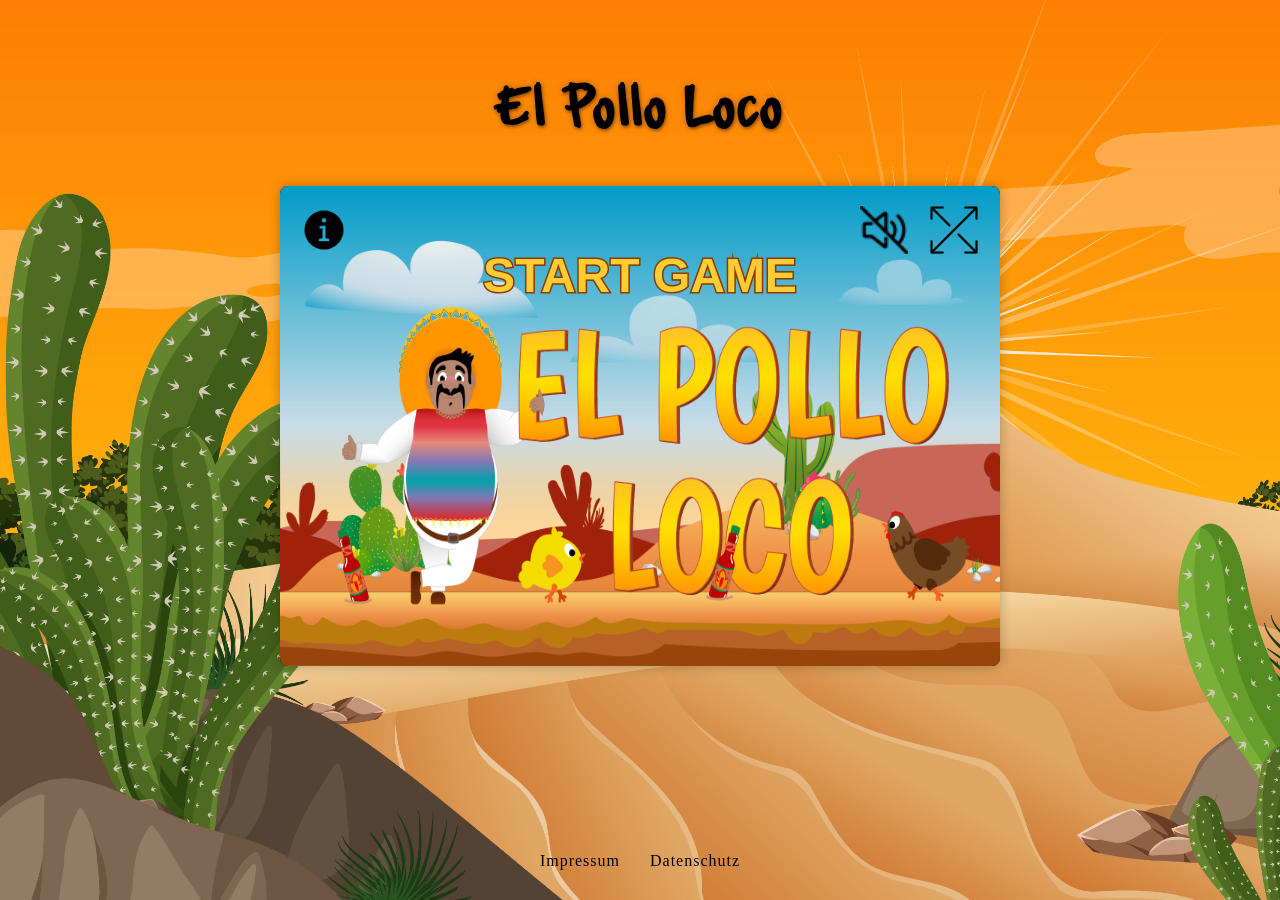
==== index.html @ 409b125e "added fonts" ====
<!DOCTYPE html>
<html lang="en" translate="no">

<head>
    <meta charset="UTF-8">
    <meta name="viewport" content="width=device-width, initial-scale=1.0">
    <link rel="stylesheet" href="./style.css">
    <title>El Pollo Loco</title>
    <link rel="icon" href="/assets/icon/epl logo.png" type="image/svg+xml">
    <script src="./js/touch-controls.js"></script>
    <script src="./js/rotate.js"></script>
    <script src="./js/responsive.js"></script>
    <script src="./models/ui.class.js"></script>
    <script src="./models/start-screen.class.js"></script>
    <script src="./models/keyboard.class.js"></script>
    <script src="./js/throw-controller.js"></script>
    <script src="./models/world.class.js"></script>
    <script src="./models/collision.class.js"></script>
    <script src="./models/images.class.js"></script>
    <script src="./models/drawable-object.class.js"></script>
    <script src="./models/sound.class.js"></script>
    <script src="./models/status-bar.class.js"></script>
    <script src="./models/coin-bar.class.js"></script>
    <script src="./models/life-bar-boss.class.js"></script>
    <script src="./models/bottle-bar.class.js"></script>
    <script src="./models/movable-object.class.js"></script>
    <script src="./models/bottle.class.js"></script>
    <script src="./models/coins.class.js"></script>
    <script src="./models/throwable-object.class.js"></script>
    <script src="./models/background-object.class.js"></script>
    <script src="./models/cloud.class.js"></script>
    <script src="./models/character.class.js"></script>
    <script src="./models/endboss.class.js"></script>
    <script src="./models/smallchicken.class.js"></script>
    <script src="./models/chicken.class.js"></script>
    <script src="./models/level.class.js"></script>
    <script src="./levels/level1.js"></script>
    <script src="./models/win.class.js"></script>
    <script src="./models/game-over.class.js"></script>
    <script src="./models/reset.class.js"></script>
    <script src="/js/game.js"></script>
</head>

<body onload="init()">
    <header>
        <h1> El Pollo Loco</h1>
    </header>

    <main>

        <canvas id="canvas" width="720" height="480">

        </canvas>

    </main>

    <footer>
        <div class="footer_wrapper">
            <a href="../html/impressum.html">Impressum</a>
            <a href="../html/datenschutz.html">Datenschutz</a>
        </div>
    </footer>

</body>

</html>
---- style.css ----
@font-face {
    font-family: 'AlehoScribble';
    src: url('./assets/fonts/Aleho\ Scribble.otf') format('opentype');
    font-display: swap;
}

header {
    margin-top: 60px;
}

body {
    margin: 0;
    height: calc(100vh - 60px);
    min-height: 100vh;
    display: flex;
    flex-direction: column;
    align-items: center;
    justify-content: center;
    background-image: url('../assets/img/desert-background.jpg');
    background-size: cover;
    background-position: center center;
    background-repeat: no-repeat;
    overflow: hidden;

}

body:fullscreen {
    display: block;
}

canvas {
    background-color: black;
    box-shadow: 0 0 12px rgba(0, 0, 0, 0.25);
    border-radius: 8px;
}

canvas:fullscreen {
    width: 100vw;
    height: 100vh;
    object-fit: contain;
    background: black;

    display: block;
    margin: auto;
}


h1 {
    text-align: center;
    margin-top: 20px;
    font-family: 'AlehoScribble', Arial, sans-serif;
    letter-spacing: 2px;
    font-size: 56px;
    color: black;

    text-shadow:
        1px 2px 3px rgba(0, 0, 0, 0.35),
        0px 0px 6px rgba(0, 0, 0, 0.25);
}

footer {
    margin-top: auto;
}

.footer_wrapper {
    margin-top: 30px;
    letter-spacing: 1px;
    display: flex !important;
    flex-direction: row !important;
    justify-content: center !important;
    gap: 30px !important;
    padding: 30px;
}

.footer_wrapper a {
    text-decoration: none;
    color: black;
}

@media (max-width: 1060px) and (min-width: 750px) {

    main {
        flex: 1;
        display: flex;
        justify-content: flex-start;
        align-items: center;
        padding-top: 24px;
        box-sizing: border-box;
        display: block;
    }

    canvas {
        width: auto;
        height: auto;
        max-width: 99%;
        max-height: 100%;
        border-radius: 12px;
    }

    h1 {
        font-size: 28px;
        padding-top: 30px;
    }
}

@media (max-width: 1060px) and (orientation: landscape) {
    main {
        flex: 1;
        display: flex;
        justify-content: center;
        align-items: center;
        padding: 0;
        overflow: hidden;
    }

    h1 {
        display: none !important;
    }

    footer {
        display: none !important;
    }

    header {
        display: none !important;
    }
}

@media (max-width: 749px) {

    body {
        margin: 0;
        height: 100vh;
        overflow: hidden;
        overscroll-behavior: none;
        display: flex;
        flex-direction: column;
    }

    main {
        flex: 1;
        justify-content: flex-start;
        align-items: center;
        padding-top: 24px;
        box-sizing: border-box;
        display: block;
    }

    canvas {
        width: auto;
        height: auto;

        max-width: 99%;
        max-height: 100%;

        border-radius: 8px;
    }

    h1 {
        padding-top: 30px;
    }
}

@media (max-width: 1060px) {
    header {
        margin-top: 20px !important;
    }
}
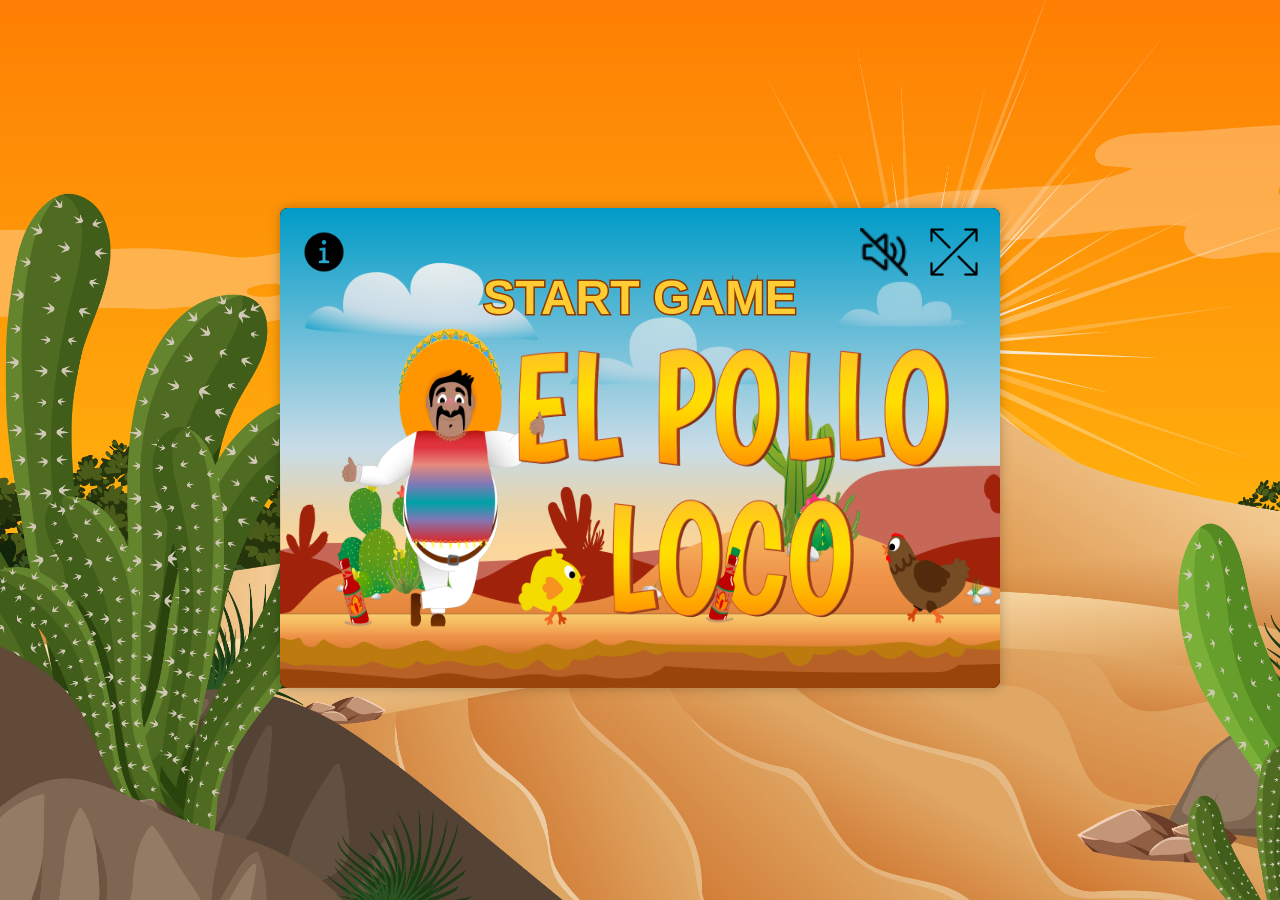
==== commit be5b8c81: "added paused" ====
--- a/index.html
+++ b/index.html
@@ -9,6 +9,7 @@
     <link rel="icon" href="/assets/icon/epl logo.png" type="image/svg+xml">
     <script src="./js/touch-controls.js"></script>
     <script src="./js/rotate.js"></script>
+    <script src="./models/pause-menu.class.js"></script>
     <script src="./js/responsive.js"></script>
     <script src="./models/ui.class.js"></script>
     <script src="./models/start-screen.class.js"></script>
--- a/style.css
+++ b/style.css
@@ -44,6 +44,9 @@
     margin: auto;
 }
 
+canvas:-webkit-full-screen {
+    background: black;
+}
 
 h1 {
     text-align: center;
@@ -108,23 +111,29 @@
         flex: 1;
         display: flex;
         justify-content: center;
-        align-items: center;
-        padding: 0;
+        align-items: flex-start;
+
+        padding-top: 0;
+        padding-bottom: 12px;
+
+
         overflow: hidden;
     }
 
-    h1 {
-        display: none !important;
-    }
+}
 
-    footer {
-        display: none !important;
-    }
+h1 {
+    display: none !important;
+}
 
-    header {
-        display: none !important;
-    }
+footer {
+    display: none !important;
 }
+
+header {
+    display: none !important;
+}
+
 
 @media (max-width: 749px) {
 
@@ -141,7 +150,7 @@
         flex: 1;
         justify-content: flex-start;
         align-items: center;
-        padding-top: 24px;
+        padding-bottom: 4px;
         box-sizing: border-box;
         display: block;
     }
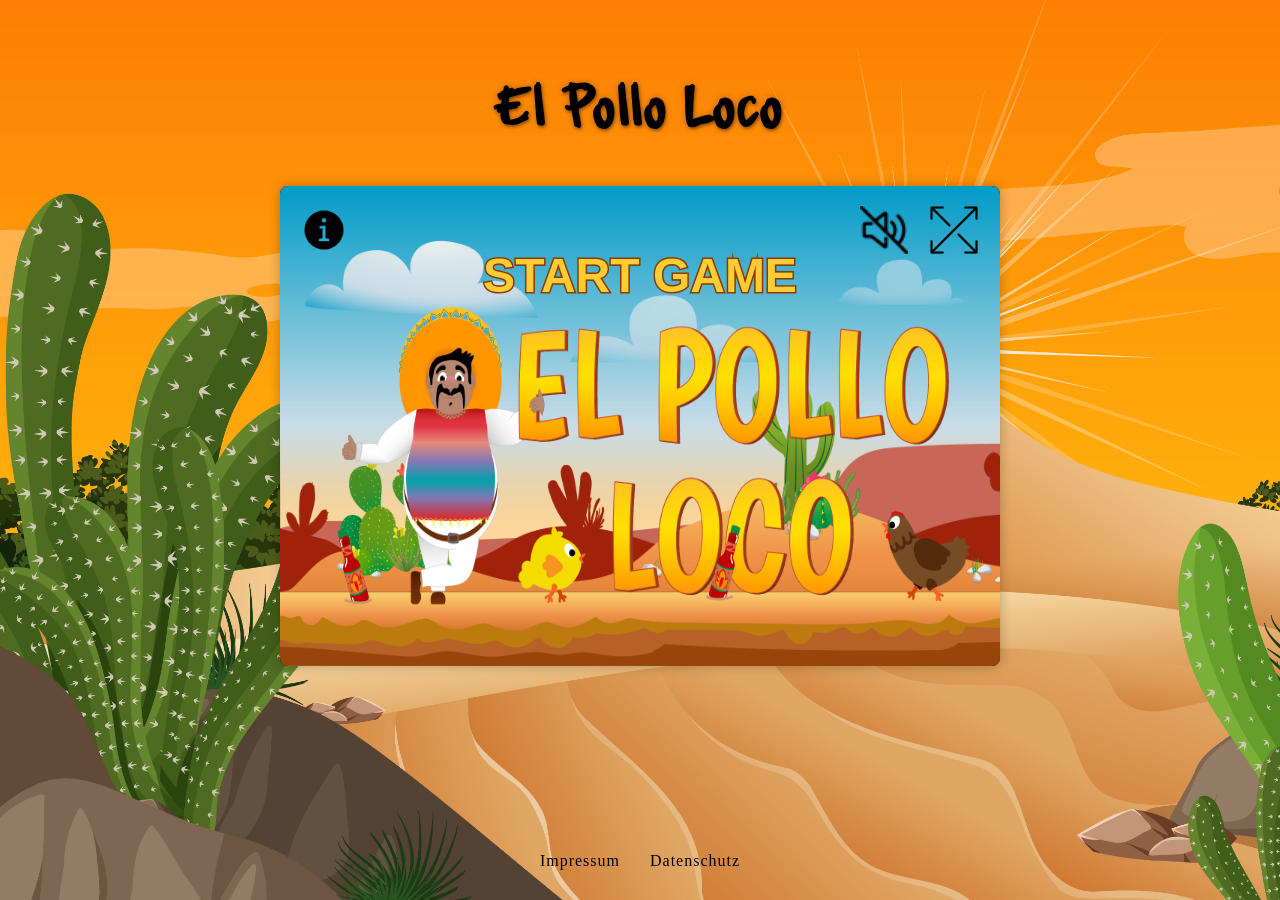
==== commit c1967c93: "bug fix , sound" ====
--- a/index.html
+++ b/index.html
@@ -4,9 +4,10 @@
 <head>
     <meta charset="UTF-8">
     <meta name="viewport" content="width=device-width, initial-scale=1.0">
-    <link rel="stylesheet" href="./style.css">
+    <link rel="stylesheet" href="./style.css?v=3">
     <title>El Pollo Loco</title>
     <link rel="icon" href="/assets/icon/epl logo.png" type="image/svg+xml">
+    <link href="https://fonts.googleapis.com/css2?family=Noto+Color+Emoji" rel="stylesheet">
     <script src="./js/touch-controls.js"></script>
     <script src="./js/rotate.js"></script>
     <script src="./models/pause-menu.class.js"></script>
@@ -21,7 +22,6 @@
     <script src="./models/drawable-object.class.js"></script>
     <script src="./models/sound.class.js"></script>
     <script src="./models/status-bar.class.js"></script>
-    <script src="./models/coin-bar.class.js"></script>
     <script src="./models/life-bar-boss.class.js"></script>
     <script src="./models/bottle-bar.class.js"></script>
     <script src="./models/movable-object.class.js"></script>
@@ -32,7 +32,6 @@
     <script src="./models/cloud.class.js"></script>
     <script src="./models/character.class.js"></script>
     <script src="./models/endboss.class.js"></script>
-    <script src="./models/smallchicken.class.js"></script>
     <script src="./models/chicken.class.js"></script>
     <script src="./models/level.class.js"></script>
     <script src="./levels/level1.js"></script>
--- a/style.css
+++ b/style.css
@@ -120,7 +120,6 @@
         overflow: hidden;
     }
 
-}
 
 h1 {
     display: none !important;
@@ -133,7 +132,7 @@
 header {
     display: none !important;
 }
-
+}
 
 @media (max-width: 749px) {
 
